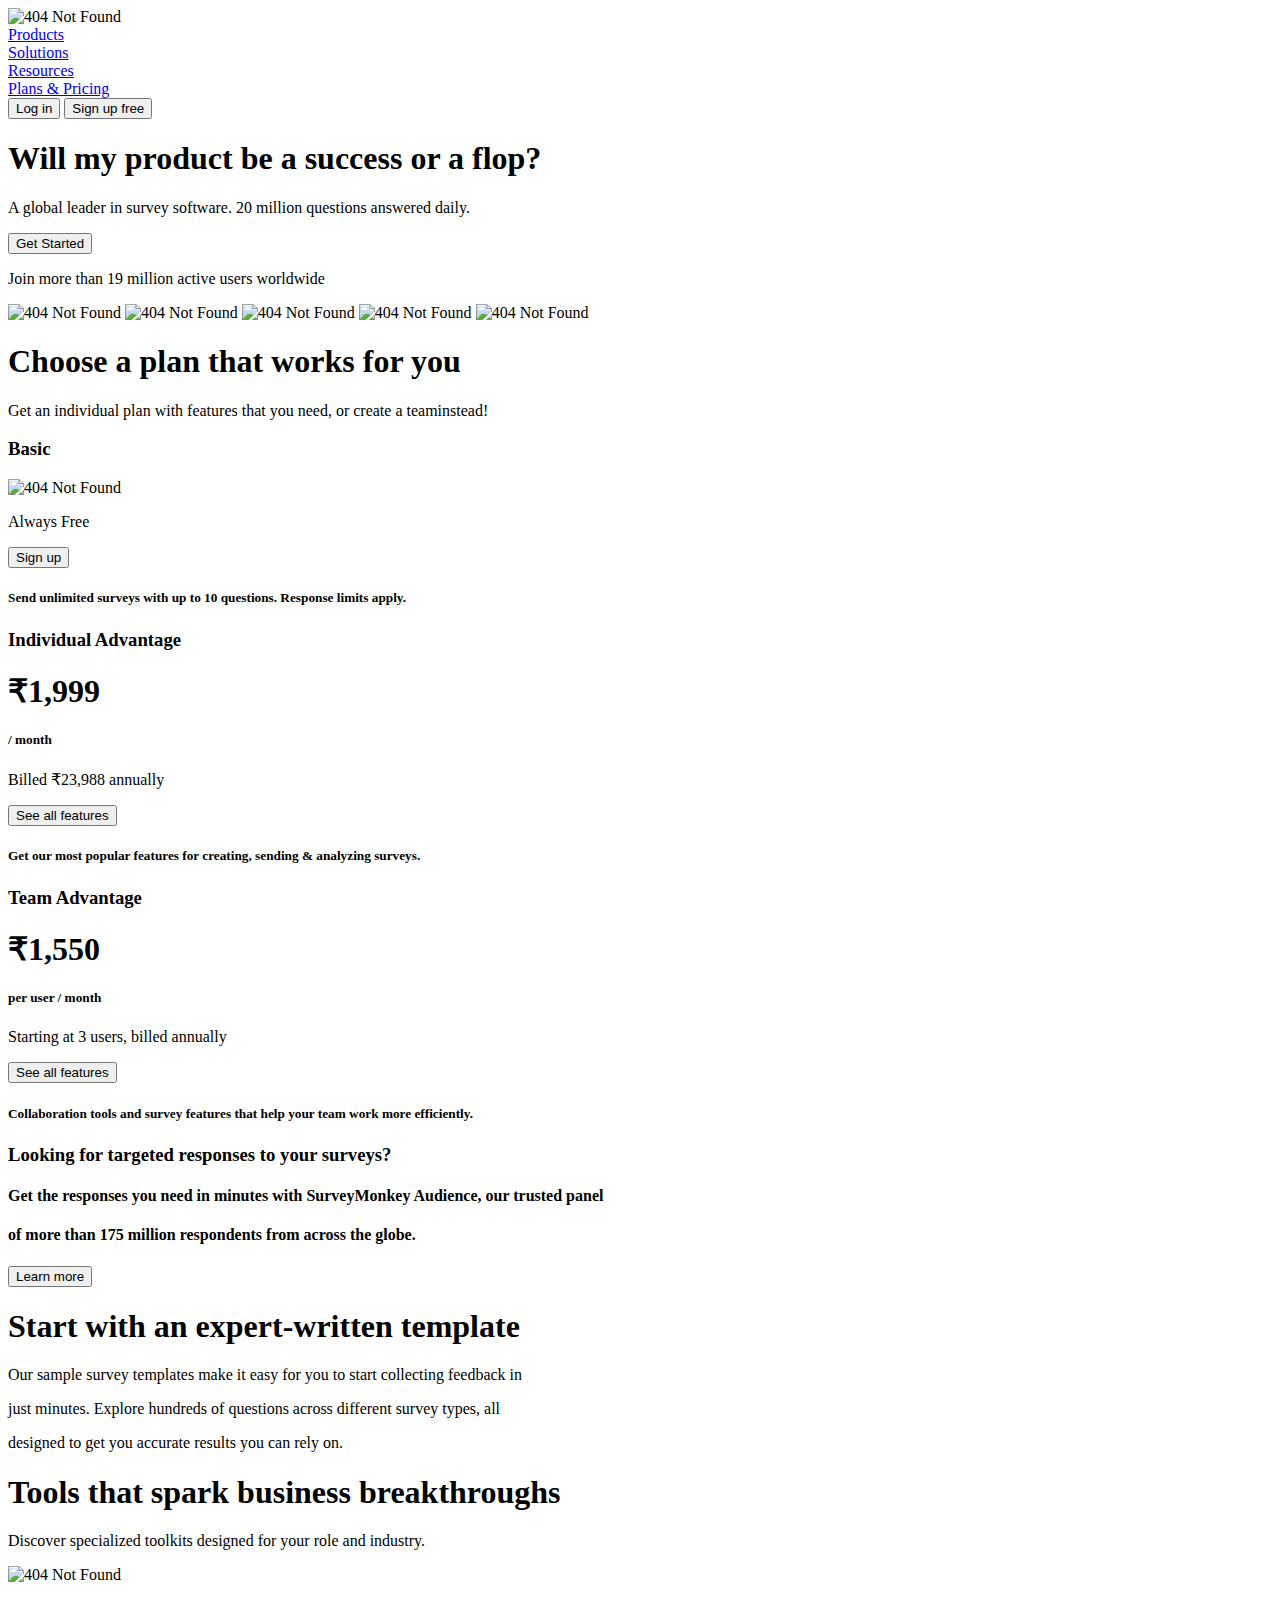
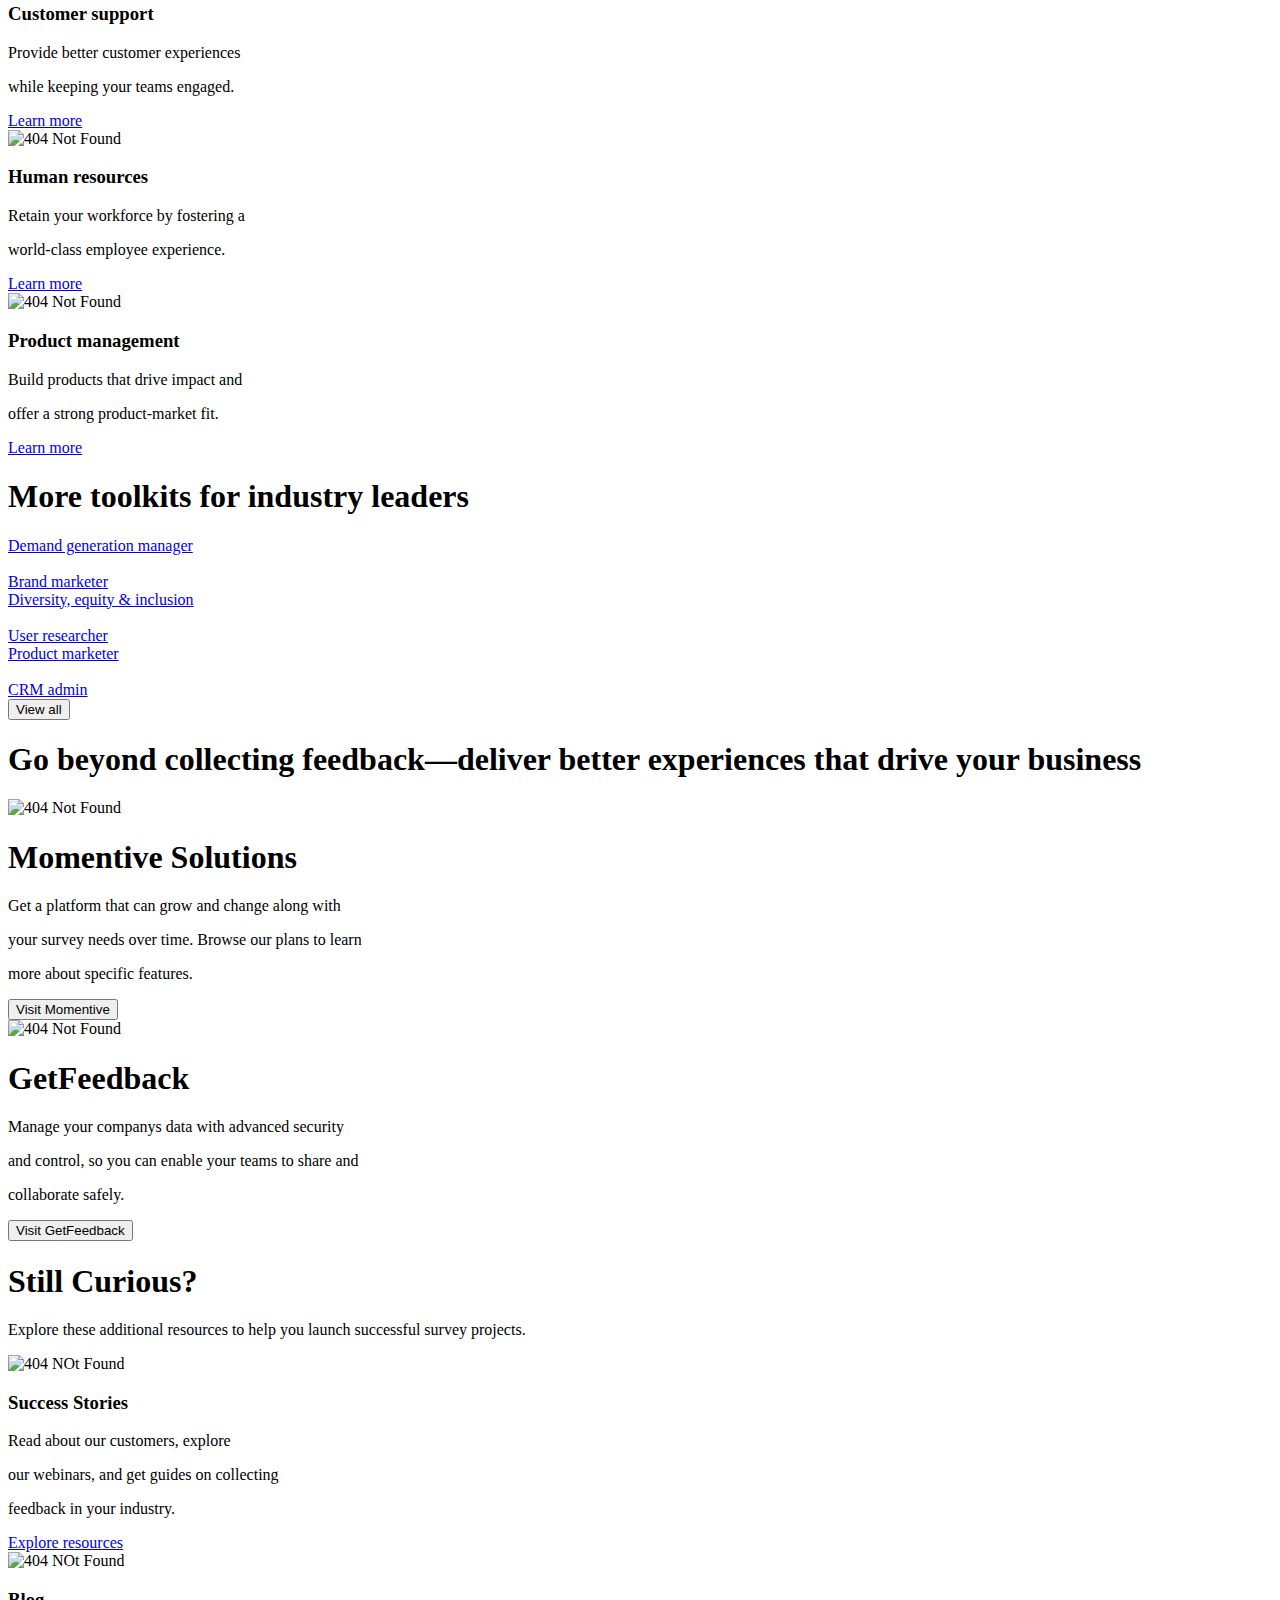
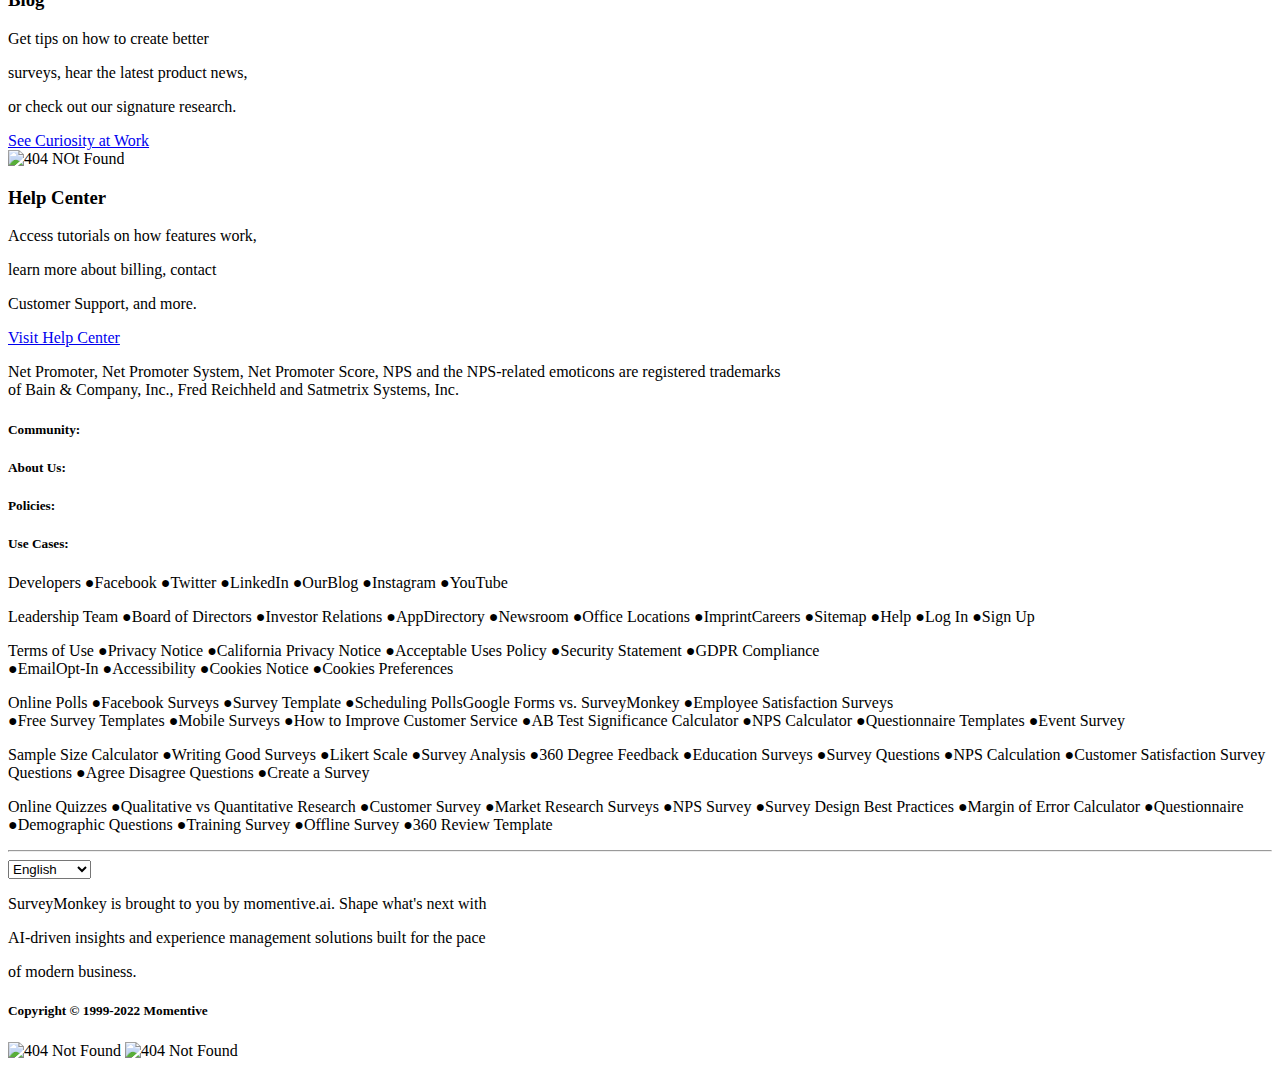
==== index.html @ f57d0cb7 "Create index.html" ====
<!DOCTYPE html>
<html lang="en">
  <head>
    <meta charset="UTF-8" />
    <meta http-equiv="X-UA-Compatible" content="IE=edge" />
    <meta name="viewport" content="width=device-width, initial-scale=1.0" />
    <title>Survey Monkey:Online Survey Site</title>
    <link rel="stylesheet" href="/navbar.css" />
    <link rel="stylesheet" href="/homepage.css" />
  </head>
  <body>
    <!-- Navbar html -->

    <div id="navbar">
      <div class="img">
        <img
          src="https://prod.smassets.net/assets/website/2.179.0/images/logo-surveymonkey.svg"
          alt="404 Not Found"
        />
      </div>

      <div class="menu">
        <div><a href="#">Products</a></div>
        <div><a href="#">Solutions</a></div>
        <div><a href="#">Resources</a></div>
        <div><a href="#">Plans & Pricing</a></div>
      </div>

      <div class="btn">
        <a href="/login.html"><button>Log in</button></a>
        <button>Sign up free</button>
      </div>
    </div>
    <!-- Homepage html -->
    <div id="box1">
      <h1>Will my product be a success or a flop?</h1>
      <p>
        A global leader in survey software. 20 million questions answered daily.
      </p>
      <a
        href="https://www.surveymonkey.com/user/sign-up/?ut_ctatext=Get+started&ut_source=homepage&ut_source3=hero-typing-effect"
        ><button>Get Started</button>
      </a>
    </div>
    <div id="box2">
      <p>Join more than 19 million active users worldwide</p>
      <div class="b1">
        <img
          src="https://prod.smassets.net/assets/cms/sm/uploads//Allbirds-slate.png"
          alt="404 Not Found"
        />
        <img
          src="https://prod.smassets.net/assets/cms/sm/uploads//Tweezerman-logo-2x.png"
          alt="404 Not Found"
        />
        <img
          src="https://prod.smassets.net/assets/cms/sm/uploads//Adobe-logo-2x.png"
          alt="404 Not Found"
        />
        <img
          src="https://prod.smassets.net/assets/cms/sm/uploads//Verizon-logo-2x.png"
          alt="404 Not Found"
        />
        <img
          src="https://prod.smassets.net/assets/cms/sm/uploads//sephora-logo.png"
          alt="404 Not Found"
        />
      </div>
    </div>

    <div class="b2">
      <h1>Choose a plan that works for you</h1>
      <p>
        Get an individual plan with features that you need, or create a
        teaminstead!
      </p>
    </div>
    <div class="b3">
      <div>
        <h3>Basic</h3>
        <img
          src="https://is1-ssl.mzstatic.com/image/thumb/Purple122/v4/4f/9c/52/4f9c5256-7370-5723-60ec-a23a12a0133c/AppIcon-0-0-1x_U007emarketing-0-0-0-10-0-0-sRGB-0-0-0-GLES2_U002c0-512MB-85-220-0-0.png/246x0w.webp"
          alt="404 Not Found"
        />
        <p>Always Free</p>
        <a
          href="https://www.surveymonkey.com/user/sign-up/?ut_ctatext=Sign+up&ut_source=homepage&ut_source3=sm-button"
          ><button>Sign up</button></a
        >
        <h5>
          Send unlimited surveys with up to 10 questions. Response limits apply.
        </h5>
      </div>
      <div>
        <h3>Individual Advantage</h3>
        <h1>₹1,999</h1>
        <h5>/ month</h5>
        <p>Billed ₹23,988 annually</p>
        <button>See all features</button>
        <h5>
          Get our most popular features for creating, sending & analyzing
          surveys.
        </h5>
      </div>
      <div>
        <h3>Team Advantage</h3>
        <h1>₹1,550</h1>
        <h5>per user / month</h5>
        <p>Starting at 3 users, billed annually</p>
        <button>See all features</button>
        <h5>
          Collaboration tools and survey features that help your team work more
          efficiently.
        </h5>
      </div>
    </div>
    <div class="box3">
      <h3>Looking for targeted responses to your surveys?</h3>
      <h4>
        Get the responses you need in minutes with SurveyMonkey Audience, our
        trusted panel
      </h4>
      <h4>of more than 175 million respondents from across the globe.</h4>
      <a
        href="https://www.surveymonkey.com/market-research/solutions/audience-panel/"
      >
        <button>Learn more</button>
      </a>
    </div>
    <div class="box4">
      <h1>Start with an expert-written template</h1>
      <p>
        Our sample survey templates make it easy for you to start collecting
        feedback in
      </p>
      <p>
        just minutes. Explore hundreds of questions across different survey
        types, all
      </p>
      <p>designed to get you accurate results you can rely on.</p>
    </div>
    <!-- Scroll Part Which i have skipped -->
    <div class="box5">
      <h1>Tools that spark business breakthroughs</h1>
      <p>Discover specialized toolkits designed for your role and industry.</p>
    </div>
    <div class="box6">
      <div>
        <img
          src="https://prod.smassets.net/assets/cms/sm/uploads//customer-support-toolkit-directory.png"
          alt="404 Not Found"
        />
        <h3>Customer support</h3>
        <p>Provide better customer experiences</p>
        <p>while keeping your teams engaged.</p>
        <a href="#">Learn more</a>
      </div>
      <div>
        <img
          src="https://prod.smassets.net/assets/cms/sm/uploads//hr-leader-toolkit-directory.png"
          alt="404 Not Found"
        />
        <h3>Human resources</h3>
        <p>Retain your workforce by fostering a</p>
        <p>world-class employee experience.</p>
        <a href="#">Learn more</a>
      </div>
      <div>
        <img
          src="https://prod.smassets.net/assets/cms/sm/uploads//product-manager-toolkit-directory.png"
          alt="404 Not Found"
        />
        <h3>Product management</h3>
        <p>Build products that drive impact and</p>
        <p>offer a strong product-market fit.</p>
        <a href="#">Learn more</a>
      </div>
    </div>
    <div class="box7">
      <h1>More toolkits for industry leaders</h1>
    </div>
    <div class="box8">
      <div class="b4">
        <div>
          <a href="#">Demand generation manager</a> <br />
          <br />
          <a href="#">Brand marketer</a>
        </div>
        <div>
          <a href="#">Diversity, equity & inclusion</a> <br />
          <br />
          <a href="#">User researcher</a>
        </div>
        <div>
          <a href="#">Product marketer</a> <br />
          <br />
          <a href="#">CRM admin</a>
        </div>
      </div>
    </div>
    <button class="btn5">View all</button>
    <div class="box9">
      <div class="b5">
        <h1>
          Go beyond collecting feedback—deliver better experiences that drive
          your business
        </h1>
      </div>
      <div class="b6">
        <div>
          <img
            src="https://prod.smassets.net/assets/cms/sm/uploads//Momentive-Symbol-RGB-1-1.png"
            alt="404 Not Found"
          />
          <h1>Momentive Solutions</h1>
          <p>Get a platform that can grow and change along with</p>
          <p>your survey needs over time. Browse our plans to learn</p>
          <p>more about specific features.</p>
          <button>Visit Momentive</button>
        </div>
        <div>
          <img
            src="https://prod.smassets.net/assets/cms/sm/uploads//gfp-logo-rgb-2x-1.png"
            alt="404 Not Found"
          />
          <h1>GetFeedback</h1>
          <p>Manage your companys data with advanced security</p>
          <p>and control, so you can enable your teams to share and</p>
          <p>collaborate safely.</p>
          <button>Visit GetFeedback</button>
        </div>
      </div>
    </div>
    <div class="box10">
      <div class="b7">
        <h1>Still Curious?</h1>
        <p>
          Explore these additional resources to help you launch successful
          survey projects.
        </p>
        <div class="b8">
          <div>
            <img
              src="https://prod.smassets.net/assets/cms/sm/uploads//golden-state-warriors.png"
              alt="404 NOt Found"
            />
            <h3>Success Stories</h3>
            <p>Read about our customers, explore</p>
            <p>our webinars, and get guides on collecting</p>
            <p>feedback in your industry.</p>
            <a href="https://www.surveymonkey.com/resources/"
              >Explore resources</a
            >
          </div>
          <div>
            <img
              src="https://prod.smassets.net/assets/cms/sm/uploads//blog-tile-card.png"
              alt="404 NOt Found"
            />
            <h3>Blog</h3>
            <p>Get tips on how to create better</p>
            <p>surveys, hear the latest product news,</p>
            <p>or check out our signature research.</p>
            <a href="https://www.surveymonkey.com/curiosity/"
              >See Curiosity at Work</a
            >
          </div>
          <div>
            <img
              src="https://prod.smassets.net/assets/cms/sm/uploads//help-center-tile.png"
              alt="404 NOt Found"
            />
            <h3>Help Center</h3>
            <p>Access tutorials on how features work,</p>
            <p>learn more about billing, contact</p>
            <p>Customer Support, and more.</p>
            <a href="https://help.surveymonkey.com/">Visit Help Center</a>
          </div>
        </div>
      </div>
    </div>
    <div class="box11">
      <p>
        Net Promoter, Net Promoter System, Net Promoter Score, NPS and the
        NPS-related emoticons are registered trademarks <br />
        of Bain & Company, Inc., Fred Reichheld and Satmetrix Systems, Inc.
      </p>
    </div>
    <div class="box12">
      <div class="div1">
        <div><h5>Community:</h5></div>
        <div><h5>About Us:</h5></div>
        <div><h5>Policies:</h5></div>
        <div><h5>Use Cases:</h5></div>
      </div>
      <div class="div2">
        <div>
          <p>
            Developers ●Facebook ●Twitter ●LinkedIn ●OurBlog ●Instagram ●YouTube
          </p>
        </div>
        <div>
          <p>
            Leadership Team ●Board of Directors ●Investor Relations
            ●AppDirectory ●Newsroom ●Office Locations ●ImprintCareers ●Sitemap
            ●Help ●Log In ●Sign Up
          </p>
        </div>
        <div>
          <p>
            Terms of Use ●Privacy Notice ●California Privacy Notice ●Acceptable
            Uses Policy ●Security Statement ●GDPR Compliance <br />
            ●EmailOpt-In ●Accessibility ●Cookies Notice ●Cookies Preferences
          </p>
        </div>
        <p>
          Online Polls ●Facebook Surveys ●Survey Template ●Scheduling
          PollsGoogle Forms vs. SurveyMonkey ●Employee Satisfaction Surveys
          <br />
          ●Free Survey Templates ●Mobile Surveys ●How to Improve Customer
          Service ●AB Test Significance Calculator ●NPS Calculator
          ●Questionnaire Templates ●Event Survey
        </p>
        <p>
          Sample Size Calculator ●Writing Good Surveys ●Likert Scale ●Survey
          Analysis ●360 Degree Feedback ●Education Surveys ●Survey Questions
          ●NPS Calculation ●Customer Satisfaction Survey Questions ●Agree
          Disagree Questions ●Create a Survey
        </p>
        <p>
          Online Quizzes ●Qualitative vs Quantitative Research ●Customer Survey
          ●Market Research Surveys ●NPS Survey ●Survey Design Best Practices
          ●Margin of Error Calculator ●Questionnaire ●Demographic Questions
          ●Training Survey ●Offline Survey ●360 Review Template
        </p>
      </div>
    </div>
    <hr />
    <div class="box13">
      <div class="div3">
        <select>
          <option value="English">English</option>
          <option value="Dansk">Dansk</option>
          <option value="Deutsch">Deutsch</option>
          <option value="Español">Español</option>
          <option value="Norsk">Norsk</option>
          <option value="Türkçe">Türkçe</option>
          <option value="中文(繁體)">中文(繁體)</option>
        </select>
        <p>
          SurveyMonkey is brought to you by momentive.ai. Shape what's next with
        </p>
        <p>
          AI-driven insights and experience management solutions built for the
          pace
        </p>
        <p>of modern business.</p>
        <h5>Copyright © 1999-2022 Momentive</h5>
      </div>
      <div class="div4">
        <img
          src="https://www.kindpng.com/picc/m/767-7674145_better-business-bureau-bbb-accredited-logo-hd-png.png"
          alt="404 Not Found"
        />
        <img
          src="https://quick-cabs.com/images/trustedsite.png"
          alt="404 Not Found"
        />
      </div>
    </div>
  </body>
  <script src="/login.js"></script>
</html>
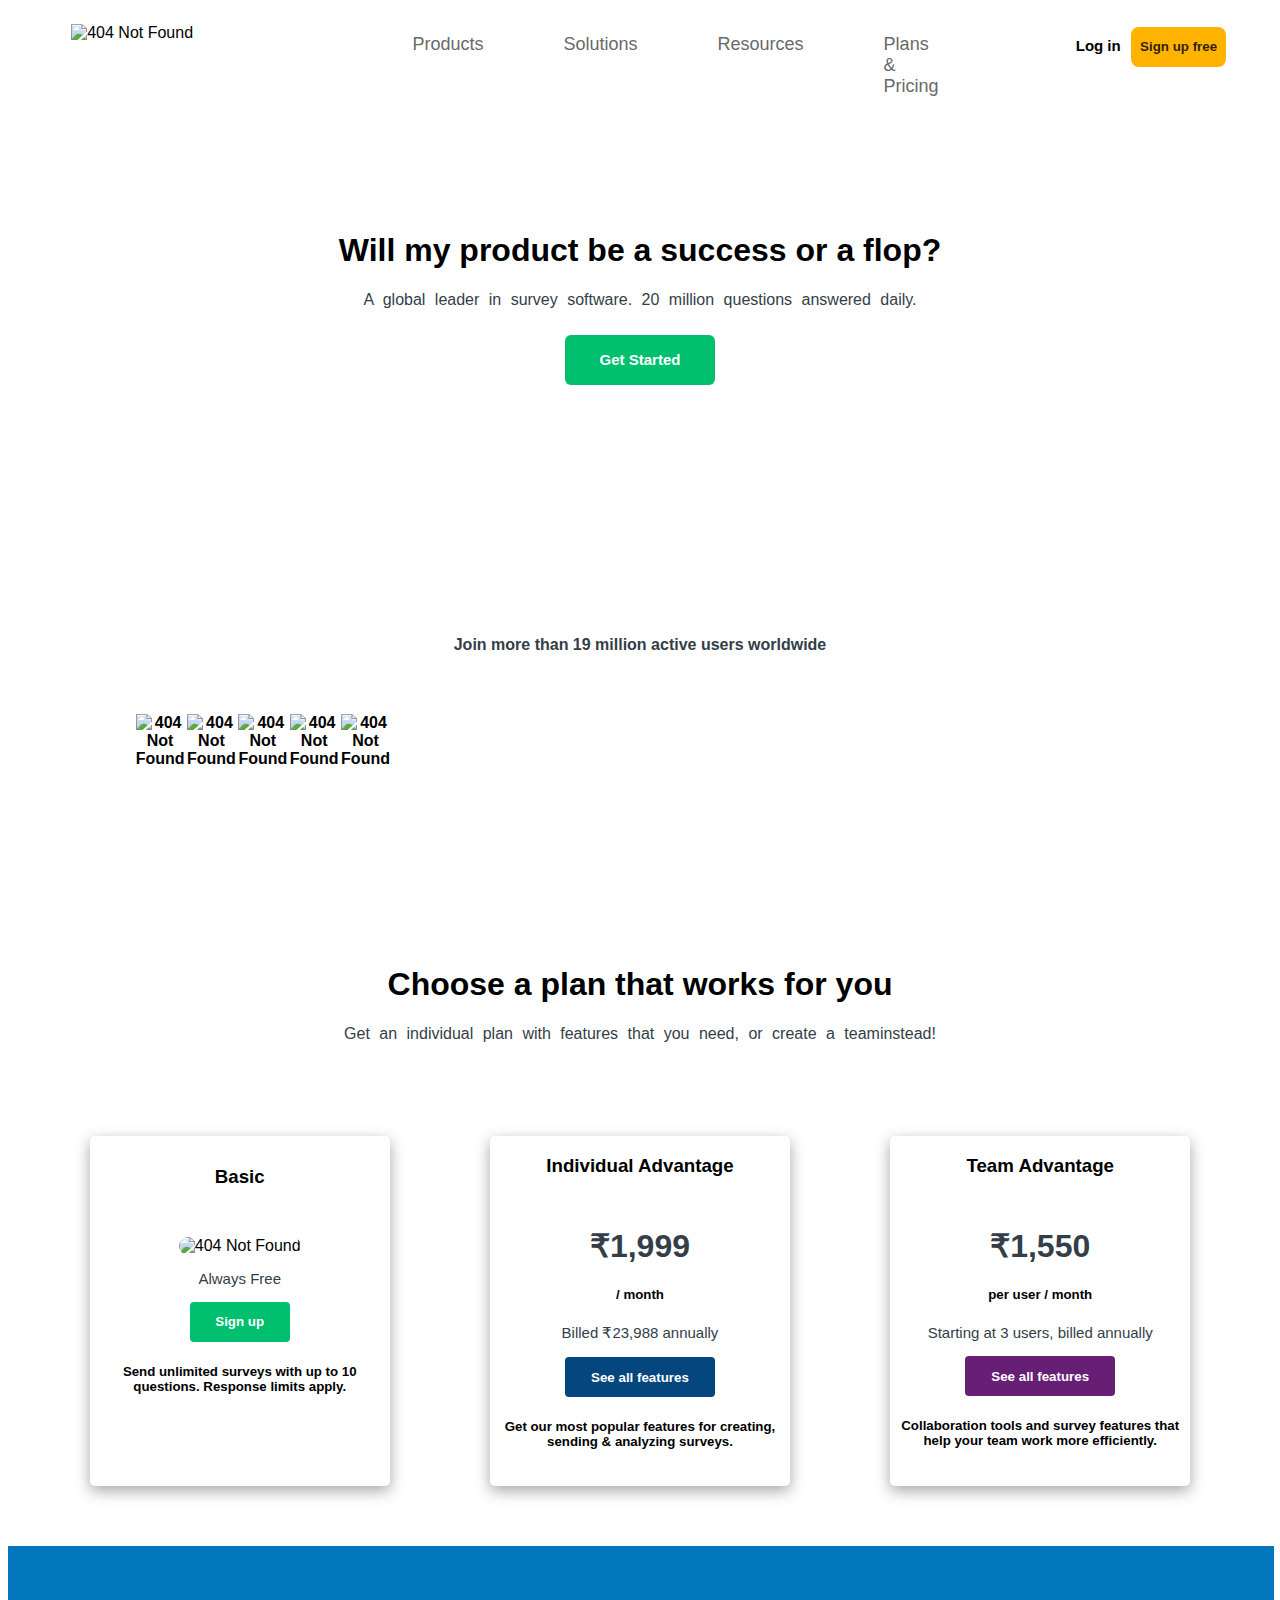
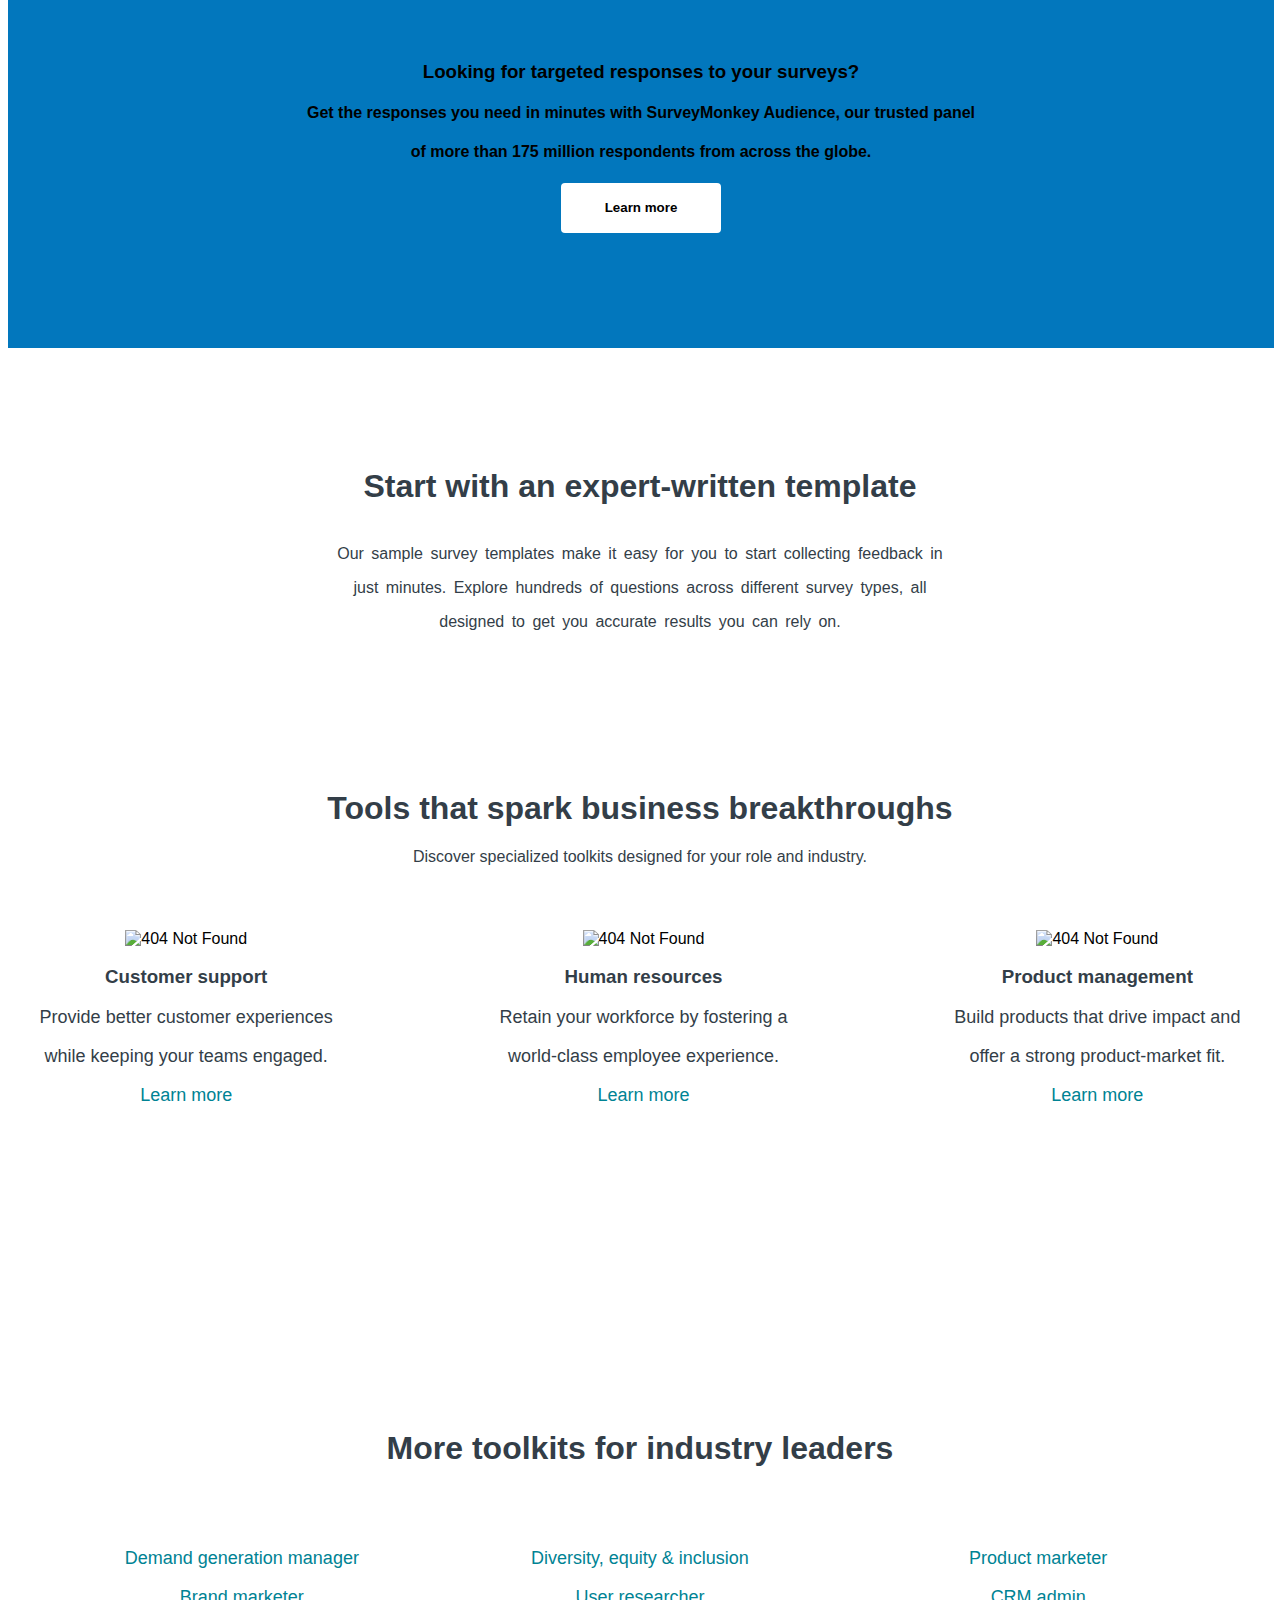
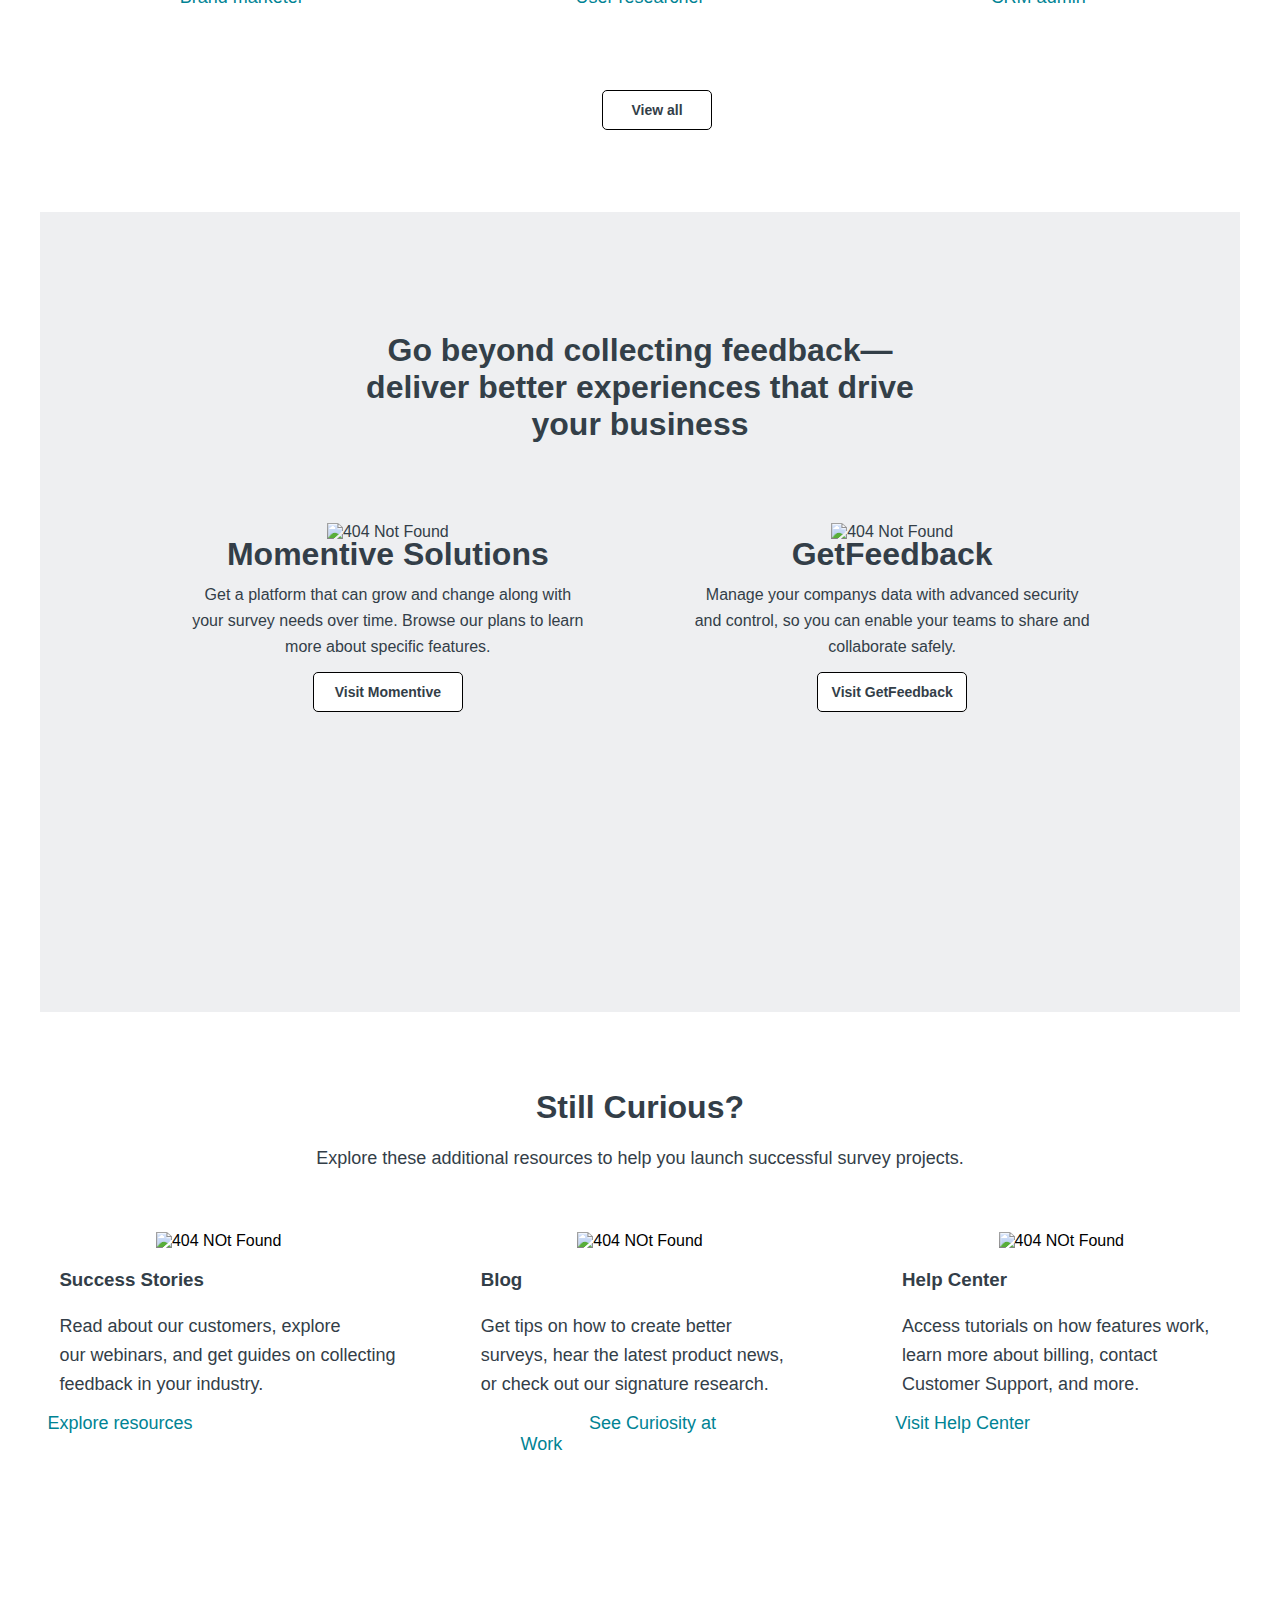
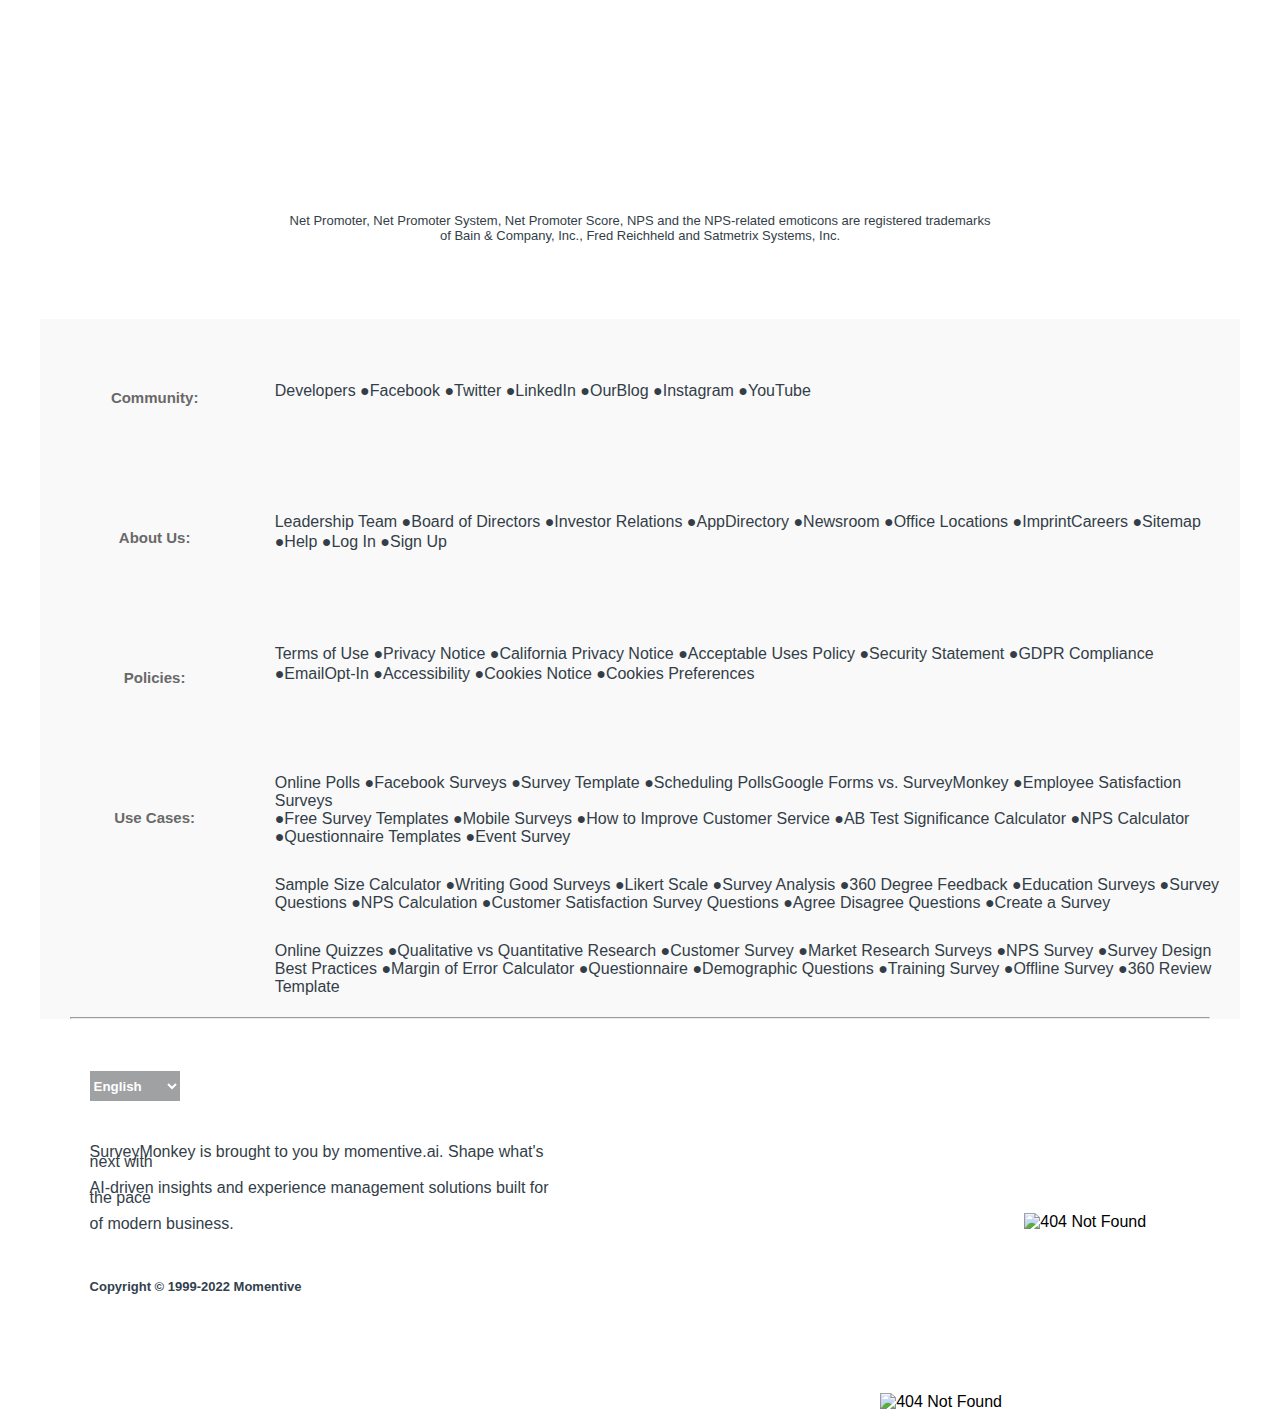
==== commit e015392e: "add" ====
--- a/index.html
+++ b/index.html
@@ -1,373 +1,373 @@
-<!DOCTYPE html>
-<html lang="en">
-  <head>
-    <meta charset="UTF-8" />
-    <meta http-equiv="X-UA-Compatible" content="IE=edge" />
-    <meta name="viewport" content="width=device-width, initial-scale=1.0" />
-    <title>Survey Monkey:Online Survey Site</title>
-    <link rel="stylesheet" href="/navbar.css" />
-    <link rel="stylesheet" href="/homepage.css" />
-  </head>
-  <body>
-    <!-- Navbar html -->
-
-    <div id="navbar">
-      <div class="img">
-        <img
-          src="https://prod.smassets.net/assets/website/2.179.0/images/logo-surveymonkey.svg"
-          alt="404 Not Found"
-        />
-      </div>
-
-      <div class="menu">
-        <div><a href="#">Products</a></div>
-        <div><a href="#">Solutions</a></div>
-        <div><a href="#">Resources</a></div>
-        <div><a href="#">Plans & Pricing</a></div>
-      </div>
-
-      <div class="btn">
-        <a href="/login.html"><button>Log in</button></a>
-        <button>Sign up free</button>
-      </div>
-    </div>
-    <!-- Homepage html -->
-    <div id="box1">
-      <h1>Will my product be a success or a flop?</h1>
-      <p>
-        A global leader in survey software. 20 million questions answered daily.
-      </p>
-      <a
-        href="https://www.surveymonkey.com/user/sign-up/?ut_ctatext=Get+started&ut_source=homepage&ut_source3=hero-typing-effect"
-        ><button>Get Started</button>
-      </a>
-    </div>
-    <div id="box2">
-      <p>Join more than 19 million active users worldwide</p>
-      <div class="b1">
-        <img
-          src="https://prod.smassets.net/assets/cms/sm/uploads//Allbirds-slate.png"
-          alt="404 Not Found"
-        />
-        <img
-          src="https://prod.smassets.net/assets/cms/sm/uploads//Tweezerman-logo-2x.png"
-          alt="404 Not Found"
-        />
-        <img
-          src="https://prod.smassets.net/assets/cms/sm/uploads//Adobe-logo-2x.png"
-          alt="404 Not Found"
-        />
-        <img
-          src="https://prod.smassets.net/assets/cms/sm/uploads//Verizon-logo-2x.png"
-          alt="404 Not Found"
-        />
-        <img
-          src="https://prod.smassets.net/assets/cms/sm/uploads//sephora-logo.png"
-          alt="404 Not Found"
-        />
-      </div>
-    </div>
-
-    <div class="b2">
-      <h1>Choose a plan that works for you</h1>
-      <p>
-        Get an individual plan with features that you need, or create a
-        teaminstead!
-      </p>
-    </div>
-    <div class="b3">
-      <div>
-        <h3>Basic</h3>
-        <img
-          src="https://is1-ssl.mzstatic.com/image/thumb/Purple122/v4/4f/9c/52/4f9c5256-7370-5723-60ec-a23a12a0133c/AppIcon-0-0-1x_U007emarketing-0-0-0-10-0-0-sRGB-0-0-0-GLES2_U002c0-512MB-85-220-0-0.png/246x0w.webp"
-          alt="404 Not Found"
-        />
-        <p>Always Free</p>
-        <a
-          href="https://www.surveymonkey.com/user/sign-up/?ut_ctatext=Sign+up&ut_source=homepage&ut_source3=sm-button"
-          ><button>Sign up</button></a
-        >
-        <h5>
-          Send unlimited surveys with up to 10 questions. Response limits apply.
-        </h5>
-      </div>
-      <div>
-        <h3>Individual Advantage</h3>
-        <h1>₹1,999</h1>
-        <h5>/ month</h5>
-        <p>Billed ₹23,988 annually</p>
-        <button>See all features</button>
-        <h5>
-          Get our most popular features for creating, sending & analyzing
-          surveys.
-        </h5>
-      </div>
-      <div>
-        <h3>Team Advantage</h3>
-        <h1>₹1,550</h1>
-        <h5>per user / month</h5>
-        <p>Starting at 3 users, billed annually</p>
-        <button>See all features</button>
-        <h5>
-          Collaboration tools and survey features that help your team work more
-          efficiently.
-        </h5>
-      </div>
-    </div>
-    <div class="box3">
-      <h3>Looking for targeted responses to your surveys?</h3>
-      <h4>
-        Get the responses you need in minutes with SurveyMonkey Audience, our
-        trusted panel
-      </h4>
-      <h4>of more than 175 million respondents from across the globe.</h4>
-      <a
-        href="https://www.surveymonkey.com/market-research/solutions/audience-panel/"
-      >
-        <button>Learn more</button>
-      </a>
-    </div>
-    <div class="box4">
-      <h1>Start with an expert-written template</h1>
-      <p>
-        Our sample survey templates make it easy for you to start collecting
-        feedback in
-      </p>
-      <p>
-        just minutes. Explore hundreds of questions across different survey
-        types, all
-      </p>
-      <p>designed to get you accurate results you can rely on.</p>
-    </div>
-    <!-- Scroll Part Which i have skipped -->
-    <div class="box5">
-      <h1>Tools that spark business breakthroughs</h1>
-      <p>Discover specialized toolkits designed for your role and industry.</p>
-    </div>
-    <div class="box6">
-      <div>
-        <img
-          src="https://prod.smassets.net/assets/cms/sm/uploads//customer-support-toolkit-directory.png"
-          alt="404 Not Found"
-        />
-        <h3>Customer support</h3>
-        <p>Provide better customer experiences</p>
-        <p>while keeping your teams engaged.</p>
-        <a href="#">Learn more</a>
-      </div>
-      <div>
-        <img
-          src="https://prod.smassets.net/assets/cms/sm/uploads//hr-leader-toolkit-directory.png"
-          alt="404 Not Found"
-        />
-        <h3>Human resources</h3>
-        <p>Retain your workforce by fostering a</p>
-        <p>world-class employee experience.</p>
-        <a href="#">Learn more</a>
-      </div>
-      <div>
-        <img
-          src="https://prod.smassets.net/assets/cms/sm/uploads//product-manager-toolkit-directory.png"
-          alt="404 Not Found"
-        />
-        <h3>Product management</h3>
-        <p>Build products that drive impact and</p>
-        <p>offer a strong product-market fit.</p>
-        <a href="#">Learn more</a>
-      </div>
-    </div>
-    <div class="box7">
-      <h1>More toolkits for industry leaders</h1>
-    </div>
-    <div class="box8">
-      <div class="b4">
-        <div>
-          <a href="#">Demand generation manager</a> <br />
-          <br />
-          <a href="#">Brand marketer</a>
-        </div>
-        <div>
-          <a href="#">Diversity, equity & inclusion</a> <br />
-          <br />
-          <a href="#">User researcher</a>
-        </div>
-        <div>
-          <a href="#">Product marketer</a> <br />
-          <br />
-          <a href="#">CRM admin</a>
-        </div>
-      </div>
-    </div>
-    <button class="btn5">View all</button>
-    <div class="box9">
-      <div class="b5">
-        <h1>
-          Go beyond collecting feedback—deliver better experiences that drive
-          your business
-        </h1>
-      </div>
-      <div class="b6">
-        <div>
-          <img
-            src="https://prod.smassets.net/assets/cms/sm/uploads//Momentive-Symbol-RGB-1-1.png"
-            alt="404 Not Found"
-          />
-          <h1>Momentive Solutions</h1>
-          <p>Get a platform that can grow and change along with</p>
-          <p>your survey needs over time. Browse our plans to learn</p>
-          <p>more about specific features.</p>
-          <button>Visit Momentive</button>
-        </div>
-        <div>
-          <img
-            src="https://prod.smassets.net/assets/cms/sm/uploads//gfp-logo-rgb-2x-1.png"
-            alt="404 Not Found"
-          />
-          <h1>GetFeedback</h1>
-          <p>Manage your companys data with advanced security</p>
-          <p>and control, so you can enable your teams to share and</p>
-          <p>collaborate safely.</p>
-          <button>Visit GetFeedback</button>
-        </div>
-      </div>
-    </div>
-    <div class="box10">
-      <div class="b7">
-        <h1>Still Curious?</h1>
-        <p>
-          Explore these additional resources to help you launch successful
-          survey projects.
-        </p>
-        <div class="b8">
-          <div>
-            <img
-              src="https://prod.smassets.net/assets/cms/sm/uploads//golden-state-warriors.png"
-              alt="404 NOt Found"
-            />
-            <h3>Success Stories</h3>
-            <p>Read about our customers, explore</p>
-            <p>our webinars, and get guides on collecting</p>
-            <p>feedback in your industry.</p>
-            <a href="https://www.surveymonkey.com/resources/"
-              >Explore resources</a
-            >
-          </div>
-          <div>
-            <img
-              src="https://prod.smassets.net/assets/cms/sm/uploads//blog-tile-card.png"
-              alt="404 NOt Found"
-            />
-            <h3>Blog</h3>
-            <p>Get tips on how to create better</p>
-            <p>surveys, hear the latest product news,</p>
-            <p>or check out our signature research.</p>
-            <a href="https://www.surveymonkey.com/curiosity/"
-              >See Curiosity at Work</a
-            >
-          </div>
-          <div>
-            <img
-              src="https://prod.smassets.net/assets/cms/sm/uploads//help-center-tile.png"
-              alt="404 NOt Found"
-            />
-            <h3>Help Center</h3>
-            <p>Access tutorials on how features work,</p>
-            <p>learn more about billing, contact</p>
-            <p>Customer Support, and more.</p>
-            <a href="https://help.surveymonkey.com/">Visit Help Center</a>
-          </div>
-        </div>
-      </div>
-    </div>
-    <div class="box11">
-      <p>
-        Net Promoter, Net Promoter System, Net Promoter Score, NPS and the
-        NPS-related emoticons are registered trademarks <br />
-        of Bain & Company, Inc., Fred Reichheld and Satmetrix Systems, Inc.
-      </p>
-    </div>
-    <div class="box12">
-      <div class="div1">
-        <div><h5>Community:</h5></div>
-        <div><h5>About Us:</h5></div>
-        <div><h5>Policies:</h5></div>
-        <div><h5>Use Cases:</h5></div>
-      </div>
-      <div class="div2">
-        <div>
-          <p>
-            Developers ●Facebook ●Twitter ●LinkedIn ●OurBlog ●Instagram ●YouTube
-          </p>
-        </div>
-        <div>
-          <p>
-            Leadership Team ●Board of Directors ●Investor Relations
-            ●AppDirectory ●Newsroom ●Office Locations ●ImprintCareers ●Sitemap
-            ●Help ●Log In ●Sign Up
-          </p>
-        </div>
-        <div>
-          <p>
-            Terms of Use ●Privacy Notice ●California Privacy Notice ●Acceptable
-            Uses Policy ●Security Statement ●GDPR Compliance <br />
-            ●EmailOpt-In ●Accessibility ●Cookies Notice ●Cookies Preferences
-          </p>
-        </div>
-        <p>
-          Online Polls ●Facebook Surveys ●Survey Template ●Scheduling
-          PollsGoogle Forms vs. SurveyMonkey ●Employee Satisfaction Surveys
-          <br />
-          ●Free Survey Templates ●Mobile Surveys ●How to Improve Customer
-          Service ●AB Test Significance Calculator ●NPS Calculator
-          ●Questionnaire Templates ●Event Survey
-        </p>
-        <p>
-          Sample Size Calculator ●Writing Good Surveys ●Likert Scale ●Survey
-          Analysis ●360 Degree Feedback ●Education Surveys ●Survey Questions
-          ●NPS Calculation ●Customer Satisfaction Survey Questions ●Agree
-          Disagree Questions ●Create a Survey
-        </p>
-        <p>
-          Online Quizzes ●Qualitative vs Quantitative Research ●Customer Survey
-          ●Market Research Surveys ●NPS Survey ●Survey Design Best Practices
-          ●Margin of Error Calculator ●Questionnaire ●Demographic Questions
-          ●Training Survey ●Offline Survey ●360 Review Template
-        </p>
-      </div>
-    </div>
-    <hr />
-    <div class="box13">
-      <div class="div3">
-        <select>
-          <option value="English">English</option>
-          <option value="Dansk">Dansk</option>
-          <option value="Deutsch">Deutsch</option>
-          <option value="Español">Español</option>
-          <option value="Norsk">Norsk</option>
-          <option value="Türkçe">Türkçe</option>
-          <option value="中文(繁體)">中文(繁體)</option>
-        </select>
-        <p>
-          SurveyMonkey is brought to you by momentive.ai. Shape what's next with
-        </p>
-        <p>
-          AI-driven insights and experience management solutions built for the
-          pace
-        </p>
-        <p>of modern business.</p>
-        <h5>Copyright © 1999-2022 Momentive</h5>
-      </div>
-      <div class="div4">
-        <img
-          src="https://www.kindpng.com/picc/m/767-7674145_better-business-bureau-bbb-accredited-logo-hd-png.png"
-          alt="404 Not Found"
-        />
-        <img
-          src="https://quick-cabs.com/images/trustedsite.png"
-          alt="404 Not Found"
-        />
-      </div>
-    </div>
-  </body>
-  <script src="/login.js"></script>
-</html>
+<!DOCTYPE html>
+<html lang="en">
+  <head>
+    <meta charset="UTF-8" />
+    <meta http-equiv="X-UA-Compatible" content="IE=edge" />
+    <meta name="viewport" content="width=device-width, initial-scale=1.0" />
+    <title>Survey Monkey:Online Survey Site</title>
+    <link rel="stylesheet" href="/navbar.css" />
+    <link rel="stylesheet" href="/homepage.css" />
+  </head>
+  <body>
+    <!-- Navbar html -->
+
+    <div id="navbar">
+      <div class="img">
+        <img
+          src="https://prod.smassets.net/assets/website/2.179.0/images/logo-surveymonkey.svg"
+          alt="404 Not Found"
+        />
+      </div>
+
+      <div class="menu">
+        <div><a href="#">Products</a></div>
+        <div><a href="#">Solutions</a></div>
+        <div><a href="#">Resources</a></div>
+        <div><a href="#">Plans & Pricing</a></div>
+      </div>
+
+      <div class="btn">
+        <a href="/login.html"><button>Log in</button></a>
+        <button>Sign up free</button>
+      </div>
+    </div>
+    <!-- Homepage html -->
+    <div id="box1">
+      <h1>Will my product be a success or a flop?</h1>
+      <p>
+        A global leader in survey software. 20 million questions answered daily.
+      </p>
+      <a
+        href="https://www.surveymonkey.com/user/sign-up/?ut_ctatext=Get+started&ut_source=homepage&ut_source3=hero-typing-effect"
+        ><button>Get Started</button>
+      </a>
+    </div>
+    <div id="box2">
+      <p>Join more than 19 million active users worldwide</p>
+      <div class="b1">
+        <img
+          src="https://prod.smassets.net/assets/cms/sm/uploads//Allbirds-slate.png"
+          alt="404 Not Found"
+        />
+        <img
+          src="https://prod.smassets.net/assets/cms/sm/uploads//Tweezerman-logo-2x.png"
+          alt="404 Not Found"
+        />
+        <img
+          src="https://prod.smassets.net/assets/cms/sm/uploads//Adobe-logo-2x.png"
+          alt="404 Not Found"
+        />
+        <img
+          src="https://prod.smassets.net/assets/cms/sm/uploads//Verizon-logo-2x.png"
+          alt="404 Not Found"
+        />
+        <img
+          src="https://prod.smassets.net/assets/cms/sm/uploads//sephora-logo.png"
+          alt="404 Not Found"
+        />
+      </div>
+    </div>
+
+    <div class="b2">
+      <h1>Choose a plan that works for you</h1>
+      <p>
+        Get an individual plan with features that you need, or create a
+        teaminstead!
+      </p>
+    </div>
+    <div class="b3">
+      <div>
+        <h3>Basic</h3>
+        <img
+          src="https://is1-ssl.mzstatic.com/image/thumb/Purple122/v4/4f/9c/52/4f9c5256-7370-5723-60ec-a23a12a0133c/AppIcon-0-0-1x_U007emarketing-0-0-0-10-0-0-sRGB-0-0-0-GLES2_U002c0-512MB-85-220-0-0.png/246x0w.webp"
+          alt="404 Not Found"
+        />
+        <p>Always Free</p>
+        <a
+          href="https://www.surveymonkey.com/user/sign-up/?ut_ctatext=Sign+up&ut_source=homepage&ut_source3=sm-button"
+          ><button>Sign up</button></a
+        >
+        <h5>
+          Send unlimited surveys with up to 10 questions. Response limits apply.
+        </h5>
+      </div>
+      <div>
+        <h3>Individual Advantage</h3>
+        <h1>₹1,999</h1>
+        <h5>/ month</h5>
+        <p>Billed ₹23,988 annually</p>
+        <button>See all features</button>
+        <h5>
+          Get our most popular features for creating, sending & analyzing
+          surveys.
+        </h5>
+      </div>
+      <div>
+        <h3>Team Advantage</h3>
+        <h1>₹1,550</h1>
+        <h5>per user / month</h5>
+        <p>Starting at 3 users, billed annually</p>
+        <button>See all features</button>
+        <h5>
+          Collaboration tools and survey features that help your team work more
+          efficiently.
+        </h5>
+      </div>
+    </div>
+    <div class="box3">
+      <h3>Looking for targeted responses to your surveys?</h3>
+      <h4>
+        Get the responses you need in minutes with SurveyMonkey Audience, our
+        trusted panel
+      </h4>
+      <h4>of more than 175 million respondents from across the globe.</h4>
+      <a
+        href="https://www.surveymonkey.com/market-research/solutions/audience-panel/"
+      >
+        <button>Learn more</button>
+      </a>
+    </div>
+    <div class="box4">
+      <h1>Start with an expert-written template</h1>
+      <p>
+        Our sample survey templates make it easy for you to start collecting
+        feedback in
+      </p>
+      <p>
+        just minutes. Explore hundreds of questions across different survey
+        types, all
+      </p>
+      <p>designed to get you accurate results you can rely on.</p>
+    </div>
+    <!-- Scroll Part Which i have skipped -->
+    <div class="box5">
+      <h1>Tools that spark business breakthroughs</h1>
+      <p>Discover specialized toolkits designed for your role and industry.</p>
+    </div>
+    <div class="box6">
+      <div>
+        <img
+          src="https://prod.smassets.net/assets/cms/sm/uploads//customer-support-toolkit-directory.png"
+          alt="404 Not Found"
+        />
+        <h3>Customer support</h3>
+        <p>Provide better customer experiences</p>
+        <p>while keeping your teams engaged.</p>
+        <a href="#">Learn more</a>
+      </div>
+      <div>
+        <img
+          src="https://prod.smassets.net/assets/cms/sm/uploads//hr-leader-toolkit-directory.png"
+          alt="404 Not Found"
+        />
+        <h3>Human resources</h3>
+        <p>Retain your workforce by fostering a</p>
+        <p>world-class employee experience.</p>
+        <a href="#">Learn more</a>
+      </div>
+      <div>
+        <img
+          src="https://prod.smassets.net/assets/cms/sm/uploads//product-manager-toolkit-directory.png"
+          alt="404 Not Found"
+        />
+        <h3>Product management</h3>
+        <p>Build products that drive impact and</p>
+        <p>offer a strong product-market fit.</p>
+        <a href="#">Learn more</a>
+      </div>
+    </div>
+    <div class="box7">
+      <h1>More toolkits for industry leaders</h1>
+    </div>
+    <div class="box8">
+      <div class="b4">
+        <div>
+          <a href="#">Demand generation manager</a> <br />
+          <br />
+          <a href="#">Brand marketer</a>
+        </div>
+        <div>
+          <a href="#">Diversity, equity & inclusion</a> <br />
+          <br />
+          <a href="#">User researcher</a>
+        </div>
+        <div>
+          <a href="#">Product marketer</a> <br />
+          <br />
+          <a href="#">CRM admin</a>
+        </div>
+      </div>
+    </div>
+    <button class="btn5">View all</button>
+    <div class="box9">
+      <div class="b5">
+        <h1>
+          Go beyond collecting feedback—deliver better experiences that drive
+          your business
+        </h1>
+      </div>
+      <div class="b6">
+        <div>
+          <img
+            src="https://prod.smassets.net/assets/cms/sm/uploads//Momentive-Symbol-RGB-1-1.png"
+            alt="404 Not Found"
+          />
+          <h1>Momentive Solutions</h1>
+          <p>Get a platform that can grow and change along with</p>
+          <p>your survey needs over time. Browse our plans to learn</p>
+          <p>more about specific features.</p>
+          <button>Visit Momentive</button>
+        </div>
+        <div>
+          <img
+            src="https://prod.smassets.net/assets/cms/sm/uploads//gfp-logo-rgb-2x-1.png"
+            alt="404 Not Found"
+          />
+          <h1>GetFeedback</h1>
+          <p>Manage your companys data with advanced security</p>
+          <p>and control, so you can enable your teams to share and</p>
+          <p>collaborate safely.</p>
+          <button>Visit GetFeedback</button>
+        </div>
+      </div>
+    </div>
+    <div class="box10">
+      <div class="b7">
+        <h1>Still Curious?</h1>
+        <p>
+          Explore these additional resources to help you launch successful
+          survey projects.
+        </p>
+        <div class="b8">
+          <div>
+            <img
+              src="https://prod.smassets.net/assets/cms/sm/uploads//golden-state-warriors.png"
+              alt="404 NOt Found"
+            />
+            <h3>Success Stories</h3>
+            <p>Read about our customers, explore</p>
+            <p>our webinars, and get guides on collecting</p>
+            <p>feedback in your industry.</p>
+            <a href="https://www.surveymonkey.com/resources/"
+              >Explore resources</a
+            >
+          </div>
+          <div>
+            <img
+              src="https://prod.smassets.net/assets/cms/sm/uploads//blog-tile-card.png"
+              alt="404 NOt Found"
+            />
+            <h3>Blog</h3>
+            <p>Get tips on how to create better</p>
+            <p>surveys, hear the latest product news,</p>
+            <p>or check out our signature research.</p>
+            <a href="https://www.surveymonkey.com/curiosity/"
+              >See Curiosity at Work</a
+            >
+          </div>
+          <div>
+            <img
+              src="https://prod.smassets.net/assets/cms/sm/uploads//help-center-tile.png"
+              alt="404 NOt Found"
+            />
+            <h3>Help Center</h3>
+            <p>Access tutorials on how features work,</p>
+            <p>learn more about billing, contact</p>
+            <p>Customer Support, and more.</p>
+            <a href="https://help.surveymonkey.com/">Visit Help Center</a>
+          </div>
+        </div>
+      </div>
+    </div>
+    <div class="box11">
+      <p>
+        Net Promoter, Net Promoter System, Net Promoter Score, NPS and the
+        NPS-related emoticons are registered trademarks <br />
+        of Bain & Company, Inc., Fred Reichheld and Satmetrix Systems, Inc.
+      </p>
+    </div>
+    <div class="box12">
+      <div class="div1">
+        <div><h5>Community:</h5></div>
+        <div><h5>About Us:</h5></div>
+        <div><h5>Policies:</h5></div>
+        <div><h5>Use Cases:</h5></div>
+      </div>
+      <div class="div2">
+        <div>
+          <p>
+            Developers ●Facebook ●Twitter ●LinkedIn ●OurBlog ●Instagram ●YouTube
+          </p>
+        </div>
+        <div>
+          <p>
+            Leadership Team ●Board of Directors ●Investor Relations
+            ●AppDirectory ●Newsroom ●Office Locations ●ImprintCareers ●Sitemap
+            ●Help ●Log In ●Sign Up
+          </p>
+        </div>
+        <div>
+          <p>
+            Terms of Use ●Privacy Notice ●California Privacy Notice ●Acceptable
+            Uses Policy ●Security Statement ●GDPR Compliance <br />
+            ●EmailOpt-In ●Accessibility ●Cookies Notice ●Cookies Preferences
+          </p>
+        </div>
+        <p>
+          Online Polls ●Facebook Surveys ●Survey Template ●Scheduling
+          PollsGoogle Forms vs. SurveyMonkey ●Employee Satisfaction Surveys
+          <br />
+          ●Free Survey Templates ●Mobile Surveys ●How to Improve Customer
+          Service ●AB Test Significance Calculator ●NPS Calculator
+          ●Questionnaire Templates ●Event Survey
+        </p>
+        <p>
+          Sample Size Calculator ●Writing Good Surveys ●Likert Scale ●Survey
+          Analysis ●360 Degree Feedback ●Education Surveys ●Survey Questions
+          ●NPS Calculation ●Customer Satisfaction Survey Questions ●Agree
+          Disagree Questions ●Create a Survey
+        </p>
+        <p>
+          Online Quizzes ●Qualitative vs Quantitative Research ●Customer Survey
+          ●Market Research Surveys ●NPS Survey ●Survey Design Best Practices
+          ●Margin of Error Calculator ●Questionnaire ●Demographic Questions
+          ●Training Survey ●Offline Survey ●360 Review Template
+        </p>
+      </div>
+    </div>
+    <hr />
+    <div class="box13">
+      <div class="div3">
+        <select>
+          <option value="English">English</option>
+          <option value="Dansk">Dansk</option>
+          <option value="Deutsch">Deutsch</option>
+          <option value="Español">Español</option>
+          <option value="Norsk">Norsk</option>
+          <option value="Türkçe">Türkçe</option>
+          <option value="中文(繁體)">中文(繁體)</option>
+        </select>
+        <p>
+          SurveyMonkey is brought to you by momentive.ai. Shape what's next with
+        </p>
+        <p>
+          AI-driven insights and experience management solutions built for the
+          pace
+        </p>
+        <p>of modern business.</p>
+        <h5>Copyright © 1999-2022 Momentive</h5>
+      </div>
+      <div class="div4">
+        <img
+          src="https://www.kindpng.com/picc/m/767-7674145_better-business-bureau-bbb-accredited-logo-hd-png.png"
+          alt="404 Not Found"
+        />
+        <img
+          src="https://quick-cabs.com/images/trustedsite.png"
+          alt="404 Not Found"
+        />
+      </div>
+    </div>
+  </body>
+  <script src="/login.js"></script>
+</html>
--- a/navbar.css
+++ b/navbar.css
@@ -0,0 +1,58 @@
+*{
+    font-family:'National 2', 'Helvetica Neue', Helvetica, Arial, 'Hiragino Sans', 'Hiragino Kaku Gothic Pro', '游ゴシック', '游ゴシック体', YuGothic, 'Yu Gothic', 'ＭＳ ゴシック', 'MS Gothic', sans-serif; ;
+}
+#navbar {
+    /* border: 2px solid black; */
+    height: 80px;
+    display: flex;
+  
+}
+.img{
+    /* border: 2px solid red; */
+    height: 50%;
+    width: 15%;
+    margin-top: 16px;
+    margin-left: 5%;
+}
+.menu{
+    /* border: 2px solid red; */
+    height: 40%;
+    width: 40%;
+    margin-left: 12%;
+    margin-top: 20px;
+    font-size: 18px;
+    display: flex;
+    gap: 80px;      
+}
+.menu>div{
+    margin-top: 6px;
+}
+.menu>div>a{
+    color: black;
+    text-decoration: none;
+    color: dimgray;
+}
+.btn{
+    /* border: 2px solid red; */
+    height: 50%;
+    width: 15%;
+    margin-top: 18px;
+    margin-left: 12%;
+    
+}
+.btn>a>button:nth-child(1){
+    background-color: white;
+    border: none;
+    font-size: 15px;
+    margin-top: 10px;
+    font-weight:bold;
+}
+.btn>button:nth-child(2){
+    color: rgba(0, 0, 0, 0.837) ;
+    background-color: #ffb300;
+    border: none;
+    border-radius: 8px;        
+    height: 40px;
+    width: 50%;
+    font-weight:bold;
+}--- a/homepage.css
+++ b/homepage.css
@@ -0,0 +1,494 @@
+
+*{
+    font-family:'National 2', 'Helvetica Neue', Helvetica, Arial, 'Hiragino Sans', 'Hiragino Kaku Gothic Pro', '游ゴシック', '游ゴシック体', YuGothic, 'Yu Gothic', 'ＭＳ ゴシック', 'MS Gothic', sans-serif; ;
+  }
+  
+  #box1{
+      /* border: 2px solid red; */
+      height: 380px;
+      width: 95%;
+      margin: auto;
+      margin-top: 10px;
+      text-align: center;
+    }
+    #box1 h1{
+       margin-top: 12%;
+    }
+    #box1 p{
+      word-spacing: 5px;
+    }
+    #box1 button{
+      color:white ;
+      background-color: #00bf6f;
+      border: none;
+      font-size: 15px;
+      border-radius: 6px;        
+      height: 50px;
+      width: 150px;
+      margin-top: 10px;
+      font-weight:bold;
+    }
+  
+    #box2{
+      /* border: 2px solid red; */
+      height: 250px;
+      width: 95%;
+      margin: auto;
+      text-align: center;
+      font-weight: bold;
+    }
+    #box2 p{
+      margin-top:2% ;
+    }
+    #box2>.b1{
+      width: 50px;
+      height: 80px;
+      margin-top: 5%;
+      display: flex;
+      margin-left: 8%;
+      gap: 5%;
+    }
+    .b2 {
+      /* border: 2px solid saddlebrown; */
+      height: 100px;
+      width: 95%;
+      margin: auto;
+      text-align: center;
+      margin-top: 80px;
+    }
+    .b2 p {
+      word-spacing: 5px;
+     
+    }
+    
+    .b3 {
+      display: flex;
+      /* border: 2px solid goldenrod; */
+      height: auto;
+      width: 95%;
+      margin: auto;
+      margin-top: 70px;
+    }
+    .b3 > div {
+      /* border: 2px solid brown; */
+      margin-top: 30px;
+      height: 350px;
+      width: 300px;
+      margin: auto;
+      text-align: center;
+      font-family: sans-serif;
+      box-shadow: rgba(0, 0, 0, 0.35) 0px 5px 15px;
+      border-radius: 5px;
+    }
+    .b3 > div:nth-child(1) > img {
+      width: 25%;
+      height: 20%;
+      border-radius: 10px;
+      margin-top: 30px;
+    }
+    .b3 > div:nth-child(1) > h3 {
+      margin-top: 30px;
+    }
+    .b3>div h1{
+      color: #333E48;
+    }
+    .b3>div:nth-child(1)>a>button{
+      color:white ;
+      background-color: #00bf6f;
+      border: none;
+      border-radius: 4px;        
+      height: 40px;
+      width: 100px;
+      font-weight: bold;
+    }
+    .b3>div:nth-child(1)>a>button:hover{
+      color: #05467e;
+    }
+    .b3>div>p{
+      font-size: 15px;
+    }
+    .b3>div:nth-child(2)>button{
+      color:white ;
+      background-color: #05467e;
+      border: none;
+      border-radius: 4px;        
+      height: 40px;
+      width: 50%;
+      font-weight: bold;
+    }
+    .b3>div:nth-child(2)>a>button:hover{
+      color: lightgreen;
+    }
+    .b3>div:nth-child(3)>button{
+      color:white ;
+      background-color:#671e75;
+      border: none;
+      border-radius: 4px;        
+      height: 40px;
+      width: 50%;
+      font-weight: bold;
+    }
+    .b3>div>h1{
+      margin-top: 50px;
+    }
+    .box3{
+      border: 1px solid #0277BD;
+      height: 400px;
+      width: 100%;
+      margin-top: 60px;
+      background-color: #0277BD;
+      text-align: center;
+    }
+    .box3>h3{
+        margin-top: 9%;
+    }
+    .box3>a>button{
+      color:#000 ;
+      background-color: #fff;
+      border: none;
+      border-radius: 4px;        
+      height: 50px;
+      width: 160px;
+      font-weight: bold;
+    }
+    .box4{
+      height: 300px;
+      width: 95%;
+      margin: auto;
+      text-align: center;
+      margin-top: 60px;
+    }
+    .box4>h1{
+      margin-top: 10%;   
+      margin-bottom: 40px;
+       color: #333E48;
+    }
+    .box4 h1,p{
+      color: #333E48;
+    }
+    .box4 p{
+      word-spacing: 3px;
+    }
+    .box5{
+      /* border: 1px solid red; */
+      height: 100px;
+      width: 95%;
+      margin: auto;
+      text-align: center;
+      color: #333E48;
+    }
+    .box6{
+      /* border: 1px solid seagreen; */
+      height: 450px;
+      width: 95%;
+      margin: auto;
+      margin-top: 30px;
+      display: flex;
+      text-align: center;
+      justify-content: space-between;
+    }
+    .box6 h3,p{
+      color: #333E48;
+    }
+    .box6 p{
+      font-size: 18px;
+    }
+    .box6>div>a{
+      text-decoration: none;
+      color: #008394;
+      font-size: 18px;
+    }
+    .box6>div>a:hover{
+      text-decoration: underline;
+    }
+    .box6>div>img{
+      width: 400px;
+      height: 260px;
+      margin-top: 10px;
+    }
+    .box7 h1{
+      /* border: 1px solid red; */
+      height: 50px;
+      width: 95%;
+      margin: auto;
+      color: #333E48;
+      text-align: center;
+      margin-top: 60px;
+    }
+    .box8>.b4{
+      /* border: 2px solid blueviolet; */
+      height: 200px;
+      width: 90%;
+      display: flex;
+      margin: auto;
+      justify-content: space-between;
+    }
+    .box8>.b4>div{
+      /* border: 2px solid blueviolet; */
+      height: 50px;
+      width: 30%;
+      margin-top: 6%;
+      text-align: center;
+    }
+    .box8>.b4>div>a{
+      color: #008394;
+      font-size: 18px;
+      text-decoration: none;
+      margin-top: 60px;
+    }
+    .box8>div>a:hover{
+      text-decoration: underline;
+    }
+    .btn5{
+      background-color: white;
+      border: 0.5px solid black;
+      height: 40px;
+      width: 110px;
+      margin-top: 10px;
+      border-radius: 5px;
+      margin-left: 47%;
+      color: #333E48;
+      font-size: 14px;
+      font-weight: bold;
+    }
+    .box9{
+      border: 2px solid white;
+      height: 800px;
+      width: 95%;
+      margin: auto;
+      margin-top: 80px;
+      background-color:  #eeeff1 ;
+      color: #333E48;
+     }
+     .b5{
+      /* border: 1px solid red; */
+      height: 100px;
+      width: 50%;
+      margin: auto;
+      margin-top: 10%;
+      text-align: center;
+      word-wrap: normal;
+      color: #333f48;
+     }
+     .b6{
+      /* border: 1px solid royalblue; */
+      height: 60%;
+      width: 90%;
+      margin: auto;
+      margin-top: 4%;
+      display: flex;
+      justify-content: space-evenly;
+     }
+     .b6>div{
+      /* border: 1px solid red; */
+      height: 90%;
+      width: 40%;
+      margin-top: 2%;
+      text-align: center;
+     }
+     .b6>div>img{
+        height: 50%;
+        width: auto;
+        margin-top :5%; 
+        /* margin-left: 20%; */
+     }
+     .b6>div>h1{
+      margin-top: -5px;
+     }
+     .b6>div>p{
+      margin-top: -8px;
+     }
+     .b6>div>button{
+      background-color: white;
+      border: 0.2px solid black;
+      height: 40px;
+      width: 150px;
+      /* margin-top: 10px; */
+      border-radius: 5px;
+      color: #333E48;
+      font-size: 14px;
+      font-weight: bold;
+     }
+     .b6>div>button:hover{
+      background-color: #eeeff1 ;
+     }
+     .box10{
+      /* border: 1px solid red ; */
+      height: 100px;
+      width: 95%;
+      margin: auto;
+      text-align: center;
+      margin-top:6%;
+     }
+     .box10 h1{
+      color: #333E48;
+     }
+     .box10 p{
+      color: #333E48;
+      font-size: 18px;
+     }
+     .box10{
+      /* border: 1px solid red ; */
+      height: auto;
+      width: 100%;
+      margin: auto;
+      margin-top:6%;
+     }
+     .box10 h1{
+      color: #333E48;
+     }
+     .box10 p{
+      color: #333E48;
+      font-size: 18px;
+     }
+     .b8{
+      /* border: 1px solid green; */
+      height: 500px;
+      width: 100%;
+      display: flex;
+      justify-content: space-around;
+     }
+     .b8>div{
+      /* border: 1px solid red; */
+      height: 450px;
+      width: 30%;
+      margin-top: 30px;
+     }
+     .b8 h3{
+      text-align: left;
+      margin-left: 8%;
+      color: #333E48;
+      margin-bottom: 35px;
+     }
+     .b8 p{
+      text-align: left;
+      margin-top: -10px;
+      margin-left: 8%;
+     }
+     .b8>div>img{
+        height: 50%;
+        width: 90%;
+        margin-top: 15px;   
+     }
+     .b8>div>a{
+      color: #008394;
+      text-decoration: none;
+      margin-right: 52%;
+      font-size: 18px;
+    }
+    .b8>div:nth-child(2)>a{
+      margin-left: 25px;
+    }
+    .box11{
+      /* border: 1px solid slateblue;  */
+      width: 95%;
+      margin:auto ;
+      text-align: center;
+      font-size: 13px;
+      margin-top: 10%;
+    }
+    .box12{
+      /* border: 1px solid saddlebrown; */
+      height: 700px;
+      width: 95%;
+      display: flex;
+      margin: auto;
+      justify-content: space-around;
+      margin-top: 6%;
+      background-color: #e6e6e63c;
+    }
+    .div1{
+      /* border: 1px solid maroon; */
+      height: 90%;
+      width: 200px;
+      margin-top: 30px;
+      margin-left: 10px;
+    }
+    .div1>div{
+      /* border: 1px solid darkred; */
+      height: 100px;
+      text-align: center;
+      color: dimgray;
+    }
+    .div1>div>h5{
+      margin-top: 20%;
+      font-weight: bold;
+      font-size: 15px;
+    }
+    .div2{
+      /* border: 1px solid maroon; */
+      height: 90%;
+      width: 80%;
+      margin-top: 30px;
+      margin-left: 10px;
+    }
+    .div2>div{
+      /* border: 1px solid darkred; */
+      height: 100px;
+      text-align: center;
+      color: dimgray;
+      /* display: flex; */
+      /* justify-content: stretch; */
+    }
+    .div2>div>p{
+    text-align: left;
+    margin-top: 3.3%;
+    line-height: 20px;
+    }
+    .div2>p{
+      margin-top: 30px;
+      line-height: 18px;
+    }
+    hr{
+      width: 90%;
+      margin-top: -2px;
+    }
+    .box13{
+      /* border: 1px solid green; */
+      height: 300px;
+      width: 95%;
+      margin: auto;
+      display: flex;
+      justify-content: space-between;
+   }
+   .div3{
+     /* border: 1px solid red; */
+     height: 80%;
+     width: 40%;
+     margin-top: 2%;
+     margin-left: 50px;
+   }
+   .div3>select{
+     background-color: #56595b90;
+     font-weight: bold;
+     border: none;
+     height: 30px;
+     width: 90px;
+     margin-bottom: 30px;
+     margin-top: 20px;
+     color: white;
+   }
+   .div3>p{
+     line-height: 10px;
+   }
+   .div3 h5{
+     color: #333f4e;
+     margin-top: 50px;
+     font-size: 13px;
+   }
+   .div4{
+     /* border: 1px solid red; */
+     height: 80%;
+     width: 30%;
+     margin-top: 2%;
+   }
+   .div4>img{
+     height: 50px; 
+     margin-top: 45%;
+   }
+   .div4>img:nth-child(1){
+     margin-left: 40%;
+   }
+   
+   
+
